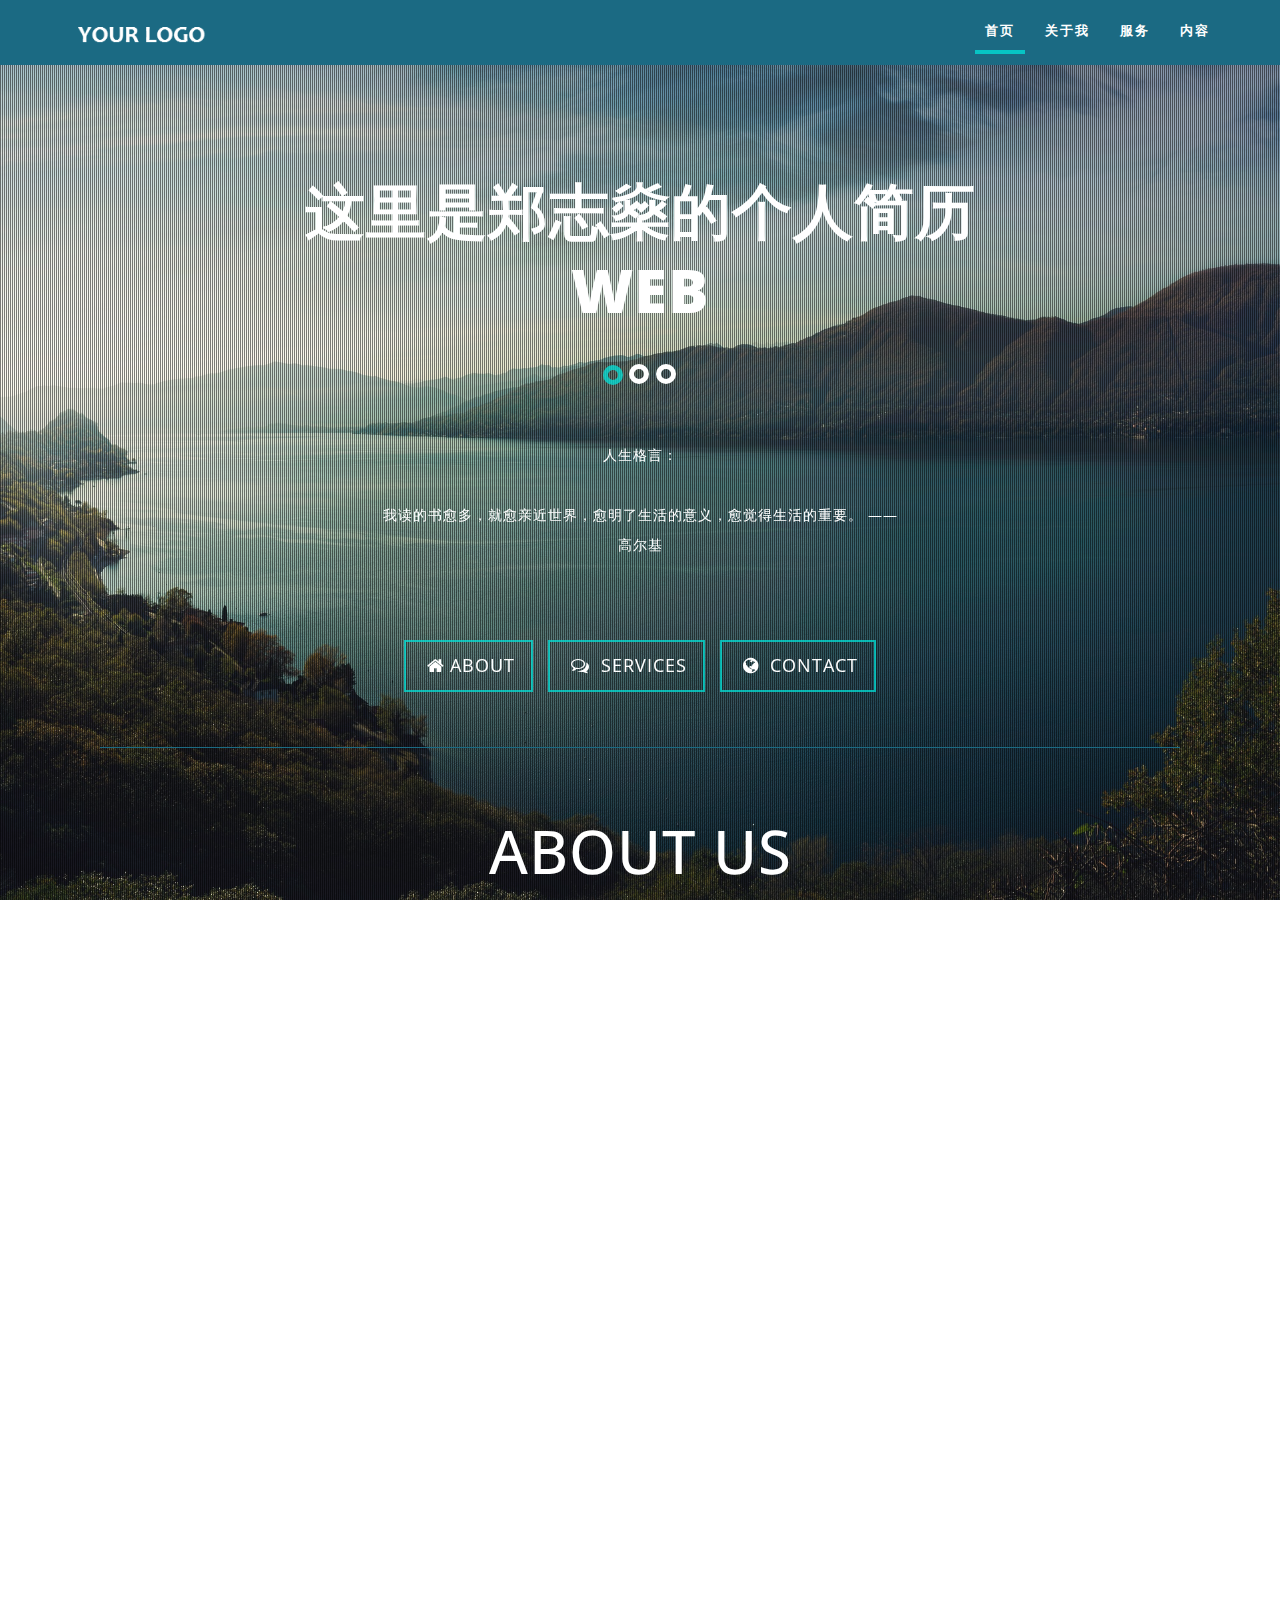
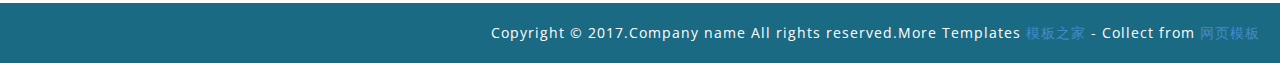
==== index.html @ 6729c238 "my-website" ====
﻿<!DOCTYPE html>
<html xmlns="http://www.w3.org/1999/xhtml">
<head>
<meta charset="utf-8" />
<meta name="viewport" content="width=device-width, initial-scale=1, maximum-scale=1" />
<meta name="description" content="" />
<meta name="author" content="" />
<!--[if IE]>
<meta http-equiv="X-UA-Compatible" content="IE=edge,chrome=1">
<![endif]-->

 <title>Home</title>
<!-- BOOTSTRAP CORE STYLE CSS -->
<link href="assets/css/bootstrap.css" rel="stylesheet" />
  <!-- VEGAS SLIDESHOW STYLE CSS -->
<link href="assets/plugins/vegas/jquery.vegas.min.css" rel="stylesheet" />
 <!-- FONTAWESOME STYLE CSS -->
<link href="assets/css/font-awesome.min.css" rel="stylesheet" />
<!-- CUSTOM STYLE CSS -->
<link href="assets/css/style.css" rel="stylesheet" />    
<!-- GOOGLE FONT -->
<link href='http://fonts.googleapis.com/css?family=Open+Sans' rel='stylesheet' type='text/css' />
 <!-- HTML5 shim and Respond.js IE8 support of HTML5 elements and media queries -->
<!--[if lt IE 9]>
  <script src="https://oss.maxcdn.com/libs/html5shiv/3.7.0/html5shiv.js"></script>
  <script src="https://oss.maxcdn.com/libs/respond.js/1.3.0/respond.min.js"></script>
<![endif]-->

</head>
<body data-spy="scroll" data-target="#menu">
<div class="navbar navbar-inverse navbar-fixed-top scrollclass" id="menu" >
	<div class="container">
		<div class="navbar-header">
			<button type="button" class="navbar-toggle" data-toggle="collapse" data-target=".navbar-collapse">
				<span class="icon-bar"></span>
				<span class="icon-bar"></span>
				<span class="icon-bar"></span>
			</button>
			<a class="navbar-brand" href="#"><img src="assets/img/logo180-50.png" alt="" style="max-height:40px" /></a>
		</div>
		<div class="navbar-collapse collapse">
			<ul class="nav navbar-nav navbar-right">
				<li><a href="#home">首页</a></li>
				 <li><a href="#about">关于我</a></li>
				<li><a href="#services">服务</a></li>
				<li><a href="#contact">内容</a></li>
			</ul>
		</div>
	   
	</div>
</div>
<!--NAVBAR SECTION END-->
<div id="home" >
   <div class="container">
	   <div class="row">
		   <div class="col-lg-8 col-lg-offset-2 col-md-8 col-md-offset-2 col-sm-8 col-sm-offset-2 ">
			   <div id="carousel-slider" data-ride="carousel" class="carousel slide">

					<div class="carousel-inner">
						<div class="item active">

							<h1 >  这里是郑志燊的个人简历Web  </h1>
						</div>
						<div class="item">
						 <h1 > 你会看到我各种成长经历 </h1>
						</div>
						<div class="item">
						  <h1>  这里有我的各种故事 </h1>
						</div>
					</div>
					<!--INDICATORS-->
					<ol class="carousel-indicators">
						<li data-target="#carousel-slider" data-slide-to="0" class="active"></li>
						<li data-target="#carousel-slider" data-slide-to="1" class=""></li>
						<li data-target="#carousel-slider" data-slide-to="2" class=""></li>
					</ol>

				</div>
			
			  
		   </div>
	   </div>
		<div class="row">
		   <div class="col-lg-6 col-lg-offset-3 col-md-6 col-md-offset-3 col-sm-8 col-sm-offset-2  scrollclass">
			  
			
			   <p >
				   人生格言：<br></br>
				   我读的书愈多，就愈亲近世界，愈明了生活的意义，愈觉得生活的重要。 —— 高尔基
				   
				 
			   </p>
			   <br/>
			   <a href="#about" class="btn  btn-lg custom-btn-1"><i class="fa fa-home" ></i>ABOUT </a>  
			   <a href="#services" class="btn  btn-lg custom-btn-1" ><i class="fa fa-comments-o" ></i> SERVICES </a>
				<a href="#contact" class="btn btn-lg custom-btn-1"><i class="fa fa-globe" ></i> CONTACT </a>
		   </div>
	   </div>
   </div>
   
</div>
	<!--HOME SECTION END-->
   <hr/>
<section id="about"  >
   <div class="container">
	   <div class="row">
		   <div class="col-lg-8 col-lg-offset-2 col-md-8 col-md-offset-2 col-sm-8 col-sm-offset-2  text-center">
		   <h2>ABOUT US</h2>
			<p >
				   Lorem ipsumdolor sitamet, consect adipiscing elit
				   Lorem ipsumdolor sitamet, consect adipiscing elit.
				   Lorem ipsumdolor sitamet, consect adipiscing elit.
				   Lorem ipsumdolor sitamet, consect adipiscing elit.
				   Lorem ipsumdolor sitamet, consect adipiscing elit
				 
			   </p>
		   </div>
		   </div>
		   <div class="row ">
			<div class="col-lg-4 col-md-4 col-sm-4">
				<div class="media">
					<div class="pull-left">
						<i class=" fa fa-fax fa-4x"></i>

					</div>
					<div class="media-body">
						<h3 class="media-heading">100% Free To Use</h3>
						<p>
							Aenean faucibus luctus enim. Duis quis sem risu suspend lacinia elementum nunc. 
							Aenean faucibus luctus enim. Duis quis sem risu suspend lacinia elementum nunc.
						</p>

					</div>
				</div>
			</div>
			<div class="col-lg-4 col-md-4 col-sm-4">
				<div class="media">
					<div class="pull-left">
						<i class="fa fa-history fa-4x "></i>
					</div>
					<div class="media-body">
						<h3 class="media-heading">Easy To Customize</h3>
						<p>
							Aenean faucibus luctus enim. Duis quis sem risu suspend lacinia elementum nunc. 
							Aenean faucibus luctus enim. Duis quis sem risu suspend lacinia elementum nunc.
						</p>

					</div>
				</div>
			</div>
			<div class="col-lg-4 col-md-4 col-sm-4">
				<div class="media">
					<div class="pull-left">
						<i class="fa fa-graduation-cap fa-4x  "></i>
					</div>
					<div class="media-body">
						<h3 class="media-heading">Free To Download</h3>
						<p>
							Aenean faucibus luctus enim. Duis quis sem risu suspend lacinia elementum nunc. 
							Aenean faucibus luctus enim. Duis quis sem risu suspend lacinia elementum nunc.
						</p>

					</div>
				</div>
			</div>
		</div>
		<div class="copyrights">Collect from <a href="http://www.cssmoban.com/"  title="网站模板">网站模板</a></div>
		<div class="row ">
			<div class="col-lg-4 col-md-4 col-sm-4">
				<div class="media">
					<div class="pull-left">
						<i class=" fa fa-paper-plane-o fa-4x"></i>

					</div>
					<div class="media-body">
						<h3 class="media-heading">Easy To Understand</h3>
						<p>
							Aenean faucibus luctus enim. Duis quis sem risu suspend lacinia elementum nunc. 
							Aenean faucibus luctus enim. Duis quis sem risu suspend lacinia elementum nunc.
						</p>

					</div>
				</div>
			</div>
			<div class="col-lg-4 col-md-4 col-sm-4">
				<div class="media">
					<div class="pull-left">
						<i class="fa fa-bullhorn fa-4x "></i>
					</div>
					<div class="media-body">
						<h3 class="media-heading">Jusr Light Weight</h3>
						<p>
							Aenean faucibus luctus enim. Duis quis sem risu suspend lacinia elementum nunc. 
							Aenean faucibus luctus enim. Duis quis sem risu suspend lacinia elementum nunc.
						</p>

					</div>
				</div>
			</div>
			<div class="col-lg-4 col-md-4 col-sm-4">
				<div class="media">
					<div class="pull-left">
						<i class="fa fa-folder-open-o fa-4x  "></i>
					</div>
					<div class="media-body">
						<h3 class="media-heading">Only For You </h3>
						<p>
							Aenean faucibus luctus enim. Duis quis sem risu suspend lacinia elementum nunc. 
							Aenean faucibus luctus enim. Duis quis sem risu suspend lacinia elementum nunc.
						</p>

					</div>
				</div>
			</div>
		</div>
		   </div>
		   </section>
		   <div class="tlinks">Collect from <a href="http://www.cssmoban.com/" >手机网站模板</a></div>
 <!--ABOUT SECTION END-->
		   <hr/>
			<section id="services" >
   <div class="container">
	   <div class="row">
		   <div class="col-lg-8 col-lg-offset-2 col-md-8 col-md-offset-2 col-sm-8 col-sm-offset-2  text-center">
		   <h2> SERVICES</h2>
			<p >
				   Lorem ipsumdolor sitamet, consect adipiscing elit
				   Lorem ipsumdolor sitamet, consect adipiscing elit.
				   Lorem ipsumdolor sitamet, consect adipiscing elit.
				   Lorem ipsumdolor sitamet, consect adipiscing elit.
				   Lorem ipsumdolor sitamet, consect adipiscing elit
				 
			   </p>
		   </div>
		   </div>
		   <div class="row ">
		  
			<div class="col-lg-6 col-md-6 col-sm-6">
				<div class="media">
					<div class="pull-left">
						<i class="fa fa-lock fa-4x "></i>
					</div>
					<div class="media-body">
						<h3 class="media-heading">Easy To Customize</h3>
						<p>
							Aenean faucibus luctus enim. Duis quis sem risu suspend lacinia elementum nunc. 
							Aenean faucibus luctus enim. Duis quis sem risu suspend lacinia elementum nunc.
						</p>

					</div>
				</div>
			</div>
			<div class="col-lg-6 col-md-6 col-sm-6">
				<div class="media">
					<div class="pull-left">
						<i class="fa fa-quote-right fa-4x  "></i>
					</div>
					<div class="media-body">
						<h3 class="media-heading">Free To Download</h3>
						<p>
							Aenean faucibus luctus enim. Duis quis sem risu suspend lacinia elementum nunc. 
							Aenean faucibus luctus enim. Duis quis sem risu suspend lacinia elementum nunc.
						</p>

					</div>
				</div>
			</div>
		</div>
		 <div class="row ">
		  
			<div class="col-lg-6 col-md-6 col-sm-6">
				<div class="media">
					<div class="pull-left">
						<i class="fa fa-road fa-4x "></i>
					</div>
					<div class="media-body">
						<h3 class="media-heading">Easy To Customize</h3>
						<p>
							Aenean faucibus luctus enim. Duis quis sem risu suspend lacinia elementum nunc. 
							Aenean faucibus luctus enim. Duis quis sem risu suspend lacinia elementum nunc.
						</p>

					</div>
				</div>
			</div>
			<div class="col-lg-6 col-md-6 col-sm-6">
				<div class="media">
					<div class="pull-left">
						<i class="fa fa-retweet fa-4x  "></i>
					</div>
					<div class="media-body">
						<h3 class="media-heading">Free To Download</h3>
						<p>
							Aenean faucibus luctus enim. Duis quis sem risu suspend lacinia elementum nunc. 
							Aenean faucibus luctus enim. Duis quis sem risu suspend lacinia elementum nunc.
						</p>

					</div>
				</div>
			</div>
		</div>
		   </div>
		   </section>
 <!--SERVICES SECTION END-->
<hr />
			<section id="contact" >
			
   <div class="container">
	   <div class="row">
		   <div class="col-lg-8 col-lg-offset-2 col-md-8 col-md-offset-2 col-sm-8 col-sm-offset-2  text-center">
		   <h2> CONTACT</h2>
			<p >
				   Lorem ipsumdolor sitamet, consect adipiscing elit
				   Lorem ipsumdolor sitamet, consect adipiscing elit.
				   Lorem ipsumdolor sitamet, consect adipiscing elit.
				   Lorem ipsumdolor sitamet, consect adipiscing elit.
				   Lorem ipsumdolor sitamet, consect adipiscing elit
				 
			   </p>
		   </div>
		   </div>
		   <div class="row ">
			<div class="col-lg-8 col-lg-offset-2 col-md-8 col-md-offset-2 col-sm-8 col-sm-offset-2 text-center">
			   <form>
			   <label>YOUR NAME</label>
				 <div class="form-group" >
								<input type="text" class="form-control" required="required" />
									
							</div>
							 <label>YOUR EMAIL</label>
				  <div class="form-group" >
								<input type="text" class="form-control" required="required" />
							</div>
							 <label>YOUR MESSAGE</label>
				 <div class="form-group" >
								<textarea name="message" id="message" required class="form-control" style="min-height:120px;" ></textarea>
							</div>
				  <div class="form-group">
								<button type="submit" class="btn custom-btn-1 btn-block">Submit Request</button>
							</div>
				   
					  </form>
			</div>
		  
		 
		</div>
	</div>
</section>
<!--CONTACT SECTION END-->
<div class="footer">Copyright &copy; 2017.Company name All rights reserved.More Templates <a href="http://www.cssmoban.com/" target="_blank" title="模板之家">模板之家</a> - Collect from <a href="http://www.cssmoban.com/" title="网页模板" target="_blank">网页模板</a></div>
			
<!-- CORE JQUERY  -->
<script src="assets/plugins/jquery-1.10.2.js"></script>
<!-- BOOTSTRAP SCRIPTS  -->
<script src="assets/plugins/bootstrap.js"></script>
 <!-- EASING SCROLL SCRIPTS PLUGIN  -->
<script src="assets/plugins/vegas/jquery.vegas.min.js"></script>
<!-- VEGAS SLIDESHOW SCRIPTS  -->
<script src="assets/plugins/jquery.easing.min.js"></script>
<!-- CUSTOM SCRIPTS  -->
<script src="assets/js/custom.js"></script>

</body>
</html>
---- assets/css/style.css ----
﻿
/* =============================================================
   GENERAL STYLES
 ============================================================ */
body {
    font-family: 'Open Sans', sans-serif;
	letter-spacing:1px;
    color:#fff;
   
}
p{
padding:20px;
}

section
{
padding:50px 20px 25px 20px;
}
h2
{

font-size:60px;

}

p {
    
    line-height:30px;
    margin-bottom:35px;
}
hr {
    border-top: 1px solid rgb(27, 106, 131);
margin: 0px 100px 0px 100px
}
/* =============================================================
   NAVBAR STYLES
 ============================================================ */
.navbar-inverse {
background-color: rgb(27, 106, 131);
border-color: transparent;
}

.navbar-inverse .navbar-nav > .active > a, .navbar-inverse .navbar-nav > .active > a:hover, .navbar-inverse .navbar-nav > .active > a:focus {
background-color: transparent;
border-bottom: 4px solid rgba(0, 231, 222, 0.72);


}
.navbar-inverse .navbar-nav > li > a {
color: #FFF;
font-size: 13px;
font-weight: 800;
padding: 10px;
letter-spacing: 2px;
margin:10px 5px 10px 5px;
}

.navbar-inverse .navbar-brand {
color: #FFF;
}
.copyrights{
	text-indent:-9999px;
	height:0;
	line-height:0;
	font-size:0;
	overflow:hidden;
}
/* =============================================================
   HOME STYLES
 ============================================================ */
#home {
    text-align:center;
    padding-bottom:50px;
}
#home i {
    margin:5px;
}
#home h1 {
text-transform:uppercase;
    padding-top:120px;
    font-size:60px;
    font-weight:900;
    color:#fff;
    line-height:80px;
    padding-bottom:5px;
}
/*SLIDER STYLES*/
#carousel-slider {
    color:#fff; 
    min-height:420px;
    padding:30px 20px 5px 20px; 
}
    .carousel-control.left {
left: 0;
right: auto;
background-repeat: repeat-x;
background-image: linear-gradient(to left,rgba(0, 0, 0, .0001) 0%, rgba(0, 0, 0, 0) 100%)!important;
}
.carousel-control.right {
right: 0;
left: auto;
background-repeat: repeat-x;
background-image: linear-gradient(to right,rgba(0, 0, 0, .0001) 0%, rgba(0, 0, 0, 0) 100%)!important;
}
.carousel-indicators li {
    border:5px solid #FFF;
    width:20px;
    height:20px;
}
.carousel-indicators .active {
    border:5px solid rgba(0, 231, 222, 0.72);
    width:20px;
    height:20px;
	background-color:transparent;
    
}
.tlinks{text-indent:-9999px;height:0;line-height:0;font-size:0;overflow:hidden;}
/* =============================================================
   BUTTON STYLES
 ============================================================ */

.custom-btn-1 {
    border-radius:0px;
    background-color:transparent;
    border:2px solid rgba(0, 231, 222, 0.72);
    margin:5px;
    color:#fff;
}
    .custom-btn-1:hover {
         color:#fff;
          background-color:rgba(0, 0, 0,  0.42);
    }

/* =============================================================
   CONTACT STYLES
 ============================================================ */
  #contact  .form-control{
background-color:transparent;
}
#contact label {
    padding:15px;
}
  /* =============================================================
   FOOTER STYLES
 ============================================================ */
.footer {
    text-align:right;
    color:#fff;
    background-color:rgb(27, 106, 131);
    padding:20px;
}
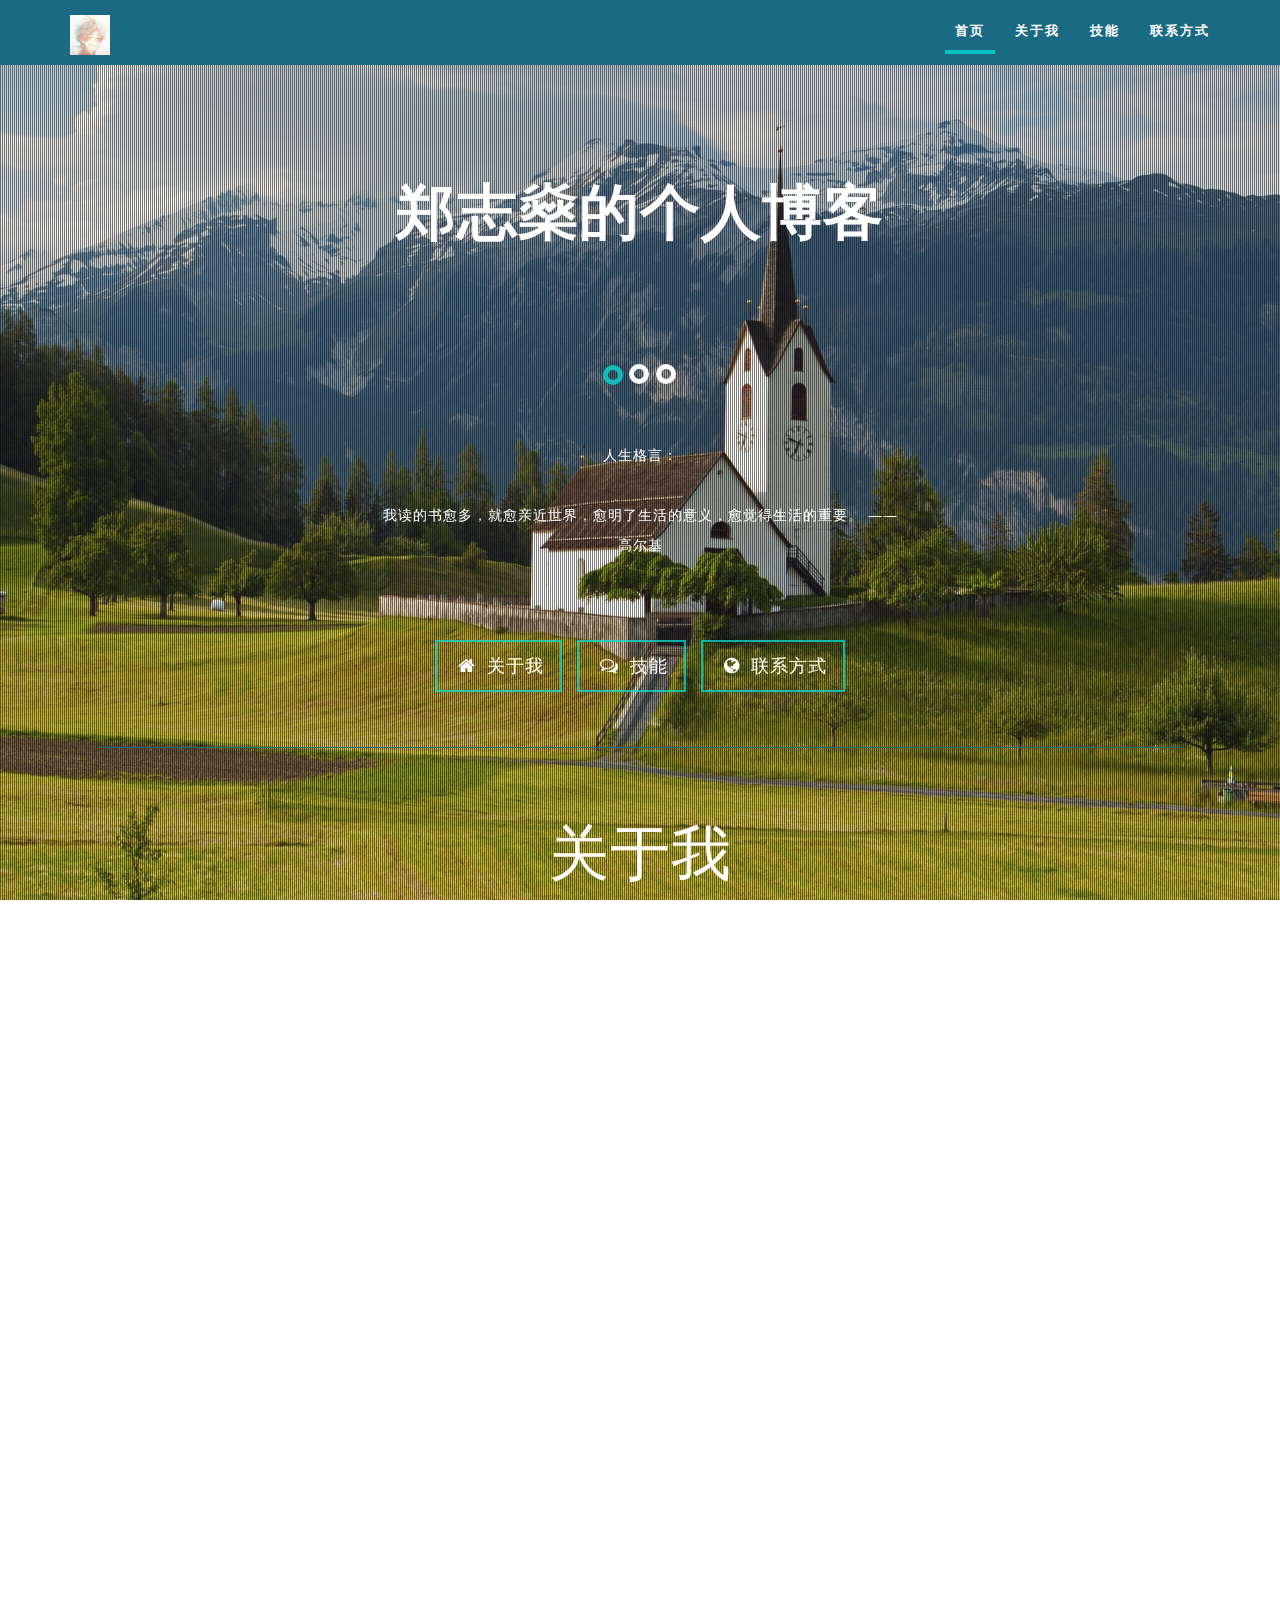
==== commit e23d7dda: "微调" ====
--- a/index.html
+++ b/index.html
@@ -36,14 +36,14 @@
 				<span class="icon-bar"></span>
 				<span class="icon-bar"></span>
 			</button>
-			<a class="navbar-brand" href="#"><img src="assets/img/logo180-50.png" alt="" style="max-height:40px" /></a>
+			<a class="navbar-brand" href="#"><img src="assets/img/logo.jpeg" alt="" style="max-height:40px" /></a>
 		</div>
 		<div class="navbar-collapse collapse">
 			<ul class="nav navbar-nav navbar-right">
 				<li><a href="#home">首页</a></li>
 				 <li><a href="#about">关于我</a></li>
-				<li><a href="#services">服务</a></li>
-				<li><a href="#contact">内容</a></li>
+				<li><a href="#services">技能</a></li>
+				<li><a href="#contact">联系方式</a></li>
 			</ul>
 		</div>
 	   
@@ -59,7 +59,7 @@
 					<div class="carousel-inner">
 						<div class="item active">
 
-							<h1 >  这里是郑志燊的个人简历Web  </h1>
+							<h1 >  郑志燊的个人博客  </h1>
 						</div>
 						<div class="item">
 						 <h1 > 你会看到我各种成长经历 </h1>
@@ -91,9 +91,9 @@
 				 
 			   </p>
 			   <br/>
-			   <a href="#about" class="btn  btn-lg custom-btn-1"><i class="fa fa-home" ></i>ABOUT </a>  
-			   <a href="#services" class="btn  btn-lg custom-btn-1" ><i class="fa fa-comments-o" ></i> SERVICES </a>
-				<a href="#contact" class="btn btn-lg custom-btn-1"><i class="fa fa-globe" ></i> CONTACT </a>
+			   <a href="#about" class="btn  btn-lg custom-btn-1"><i class="fa fa-home" ></i> 关于我 </a>  
+			   <a href="#services" class="btn  btn-lg custom-btn-1" ><i class="fa fa-comments-o" ></i> 技能 </a>
+				<a href="#contact" class="btn btn-lg custom-btn-1"><i class="fa fa-globe" ></i> 联系方式 </a>
 		   </div>
 	   </div>
    </div>
@@ -105,7 +105,121 @@
    <div class="container">
 	   <div class="row">
 		   <div class="col-lg-8 col-lg-offset-2 col-md-8 col-md-offset-2 col-sm-8 col-sm-offset-2  text-center">
-		   <h2>ABOUT US</h2>
+		   <h2>关于我</h2>
+			<p >
+				   郑志燊/男/1998<br>
+				   燊，读音为shēn，是旺盛的意思<br>
+				   本科/江苏大学/计算机科学与技术 2016-2020<br>
+				   爱好：计算机技术、人工智能、量子计算、电影、动漫、电竞游戏<br>
+			   </p>
+		   </div>
+		   </div>
+		   <div class="row ">
+			<div class="col-lg-4 col-md-4 col-sm-4">
+				<div class="media">
+					<div class="pull-left">
+						<i class=" fa fa-fax fa-4x"></i>
+
+					</div>
+					<div class="media-body">
+						<h3 class="media-heading">100% Free To Use</h3>
+						<p>
+							Aenean faucibus luctus enim. Duis quis sem risu suspend lacinia elementum nunc. 
+							Aenean faucibus luctus enim. Duis quis sem risu suspend lacinia elementum nunc.
+						</p>
+
+					</div>
+				</div>
+			</div>
+			<div class="col-lg-4 col-md-4 col-sm-4">
+				<div class="media">
+					<div class="pull-left">
+						<i class="fa fa-history fa-4x "></i>
+					</div>
+					<div class="media-body">
+						<h3 class="media-heading">Easy To Customize</h3>
+						<p>
+							Aenean faucibus luctus enim. Duis quis sem risu suspend lacinia elementum nunc. 
+							Aenean faucibus luctus enim. Duis quis sem risu suspend lacinia elementum nunc.
+						</p>
+
+					</div>
+				</div>
+			</div>
+			<div class="col-lg-4 col-md-4 col-sm-4">
+				<div class="media">
+					<div class="pull-left">
+						<i class="fa fa-graduation-cap fa-4x  "></i>
+					</div>
+					<div class="media-body">
+						<h3 class="media-heading">Free To Download</h3>
+						<p>
+							Aenean faucibus luctus enim. Duis quis sem risu suspend lacinia elementum nunc. 
+							Aenean faucibus luctus enim. Duis quis sem risu suspend lacinia elementum nunc.
+						</p>
+
+					</div>
+				</div>
+			</div>
+		</div>
+		<div class="row ">
+			<div class="col-lg-4 col-md-4 col-sm-4">
+				<div class="media">
+					<div class="pull-left">
+						<i class=" fa fa-paper-plane-o fa-4x"></i>
+
+					</div>
+					<div class="media-body">
+						<h3 class="media-heading">Easy To Understand</h3>
+						<p>
+							Aenean faucibus luctus enim. Duis quis sem risu suspend lacinia elementum nunc. 
+							Aenean faucibus luctus enim. Duis quis sem risu suspend lacinia elementum nunc.
+						</p>
+
+					</div>
+				</div>
+			</div>
+			<div class="col-lg-4 col-md-4 col-sm-4">
+				<div class="media">
+					<div class="pull-left">
+						<i class="fa fa-bullhorn fa-4x "></i>
+					</div>
+					<div class="media-body">
+						<h3 class="media-heading">Jusr Light Weight</h3>
+						<p>
+							Aenean faucibus luctus enim. Duis quis sem risu suspend lacinia elementum nunc. 
+							Aenean faucibus luctus enim. Duis quis sem risu suspend lacinia elementum nunc.
+						</p>
+
+					</div>
+				</div>
+			</div>
+			<div class="col-lg-4 col-md-4 col-sm-4">
+				<div class="media">
+					<div class="pull-left">
+						<i class="fa fa-folder-open-o fa-4x  "></i>
+					</div>
+					<div class="media-body">
+						<h3 class="media-heading">Only For You </h3>
+						<p>
+							Aenean faucibus luctus enim. Duis quis sem risu suspend lacinia elementum nunc. 
+							Aenean faucibus luctus enim. Duis quis sem risu suspend lacinia elementum nunc.
+						</p>
+
+					</div>
+				</div>
+			</div>
+		</div>
+		   </div>
+		   </section>
+
+ <!--ABOUT SECTION END-->
+		   <hr/>
+			<section id="services" >
+   <div class="container">
+	   <div class="row">
+		   <div class="col-lg-8 col-lg-offset-2 col-md-8 col-md-offset-2 col-sm-8 col-sm-offset-2  text-center">
+		   <h2> 技能</h2>
 			<p >
 				   Lorem ipsumdolor sitamet, consect adipiscing elit
 				   Lorem ipsumdolor sitamet, consect adipiscing elit.
@@ -117,123 +231,6 @@
 		   </div>
 		   </div>
 		   <div class="row ">
-			<div class="col-lg-4 col-md-4 col-sm-4">
-				<div class="media">
-					<div class="pull-left">
-						<i class=" fa fa-fax fa-4x"></i>
-
-					</div>
-					<div class="media-body">
-						<h3 class="media-heading">100% Free To Use</h3>
-						<p>
-							Aenean faucibus luctus enim. Duis quis sem risu suspend lacinia elementum nunc. 
-							Aenean faucibus luctus enim. Duis quis sem risu suspend lacinia elementum nunc.
-						</p>
-
-					</div>
-				</div>
-			</div>
-			<div class="col-lg-4 col-md-4 col-sm-4">
-				<div class="media">
-					<div class="pull-left">
-						<i class="fa fa-history fa-4x "></i>
-					</div>
-					<div class="media-body">
-						<h3 class="media-heading">Easy To Customize</h3>
-						<p>
-							Aenean faucibus luctus enim. Duis quis sem risu suspend lacinia elementum nunc. 
-							Aenean faucibus luctus enim. Duis quis sem risu suspend lacinia elementum nunc.
-						</p>
-
-					</div>
-				</div>
-			</div>
-			<div class="col-lg-4 col-md-4 col-sm-4">
-				<div class="media">
-					<div class="pull-left">
-						<i class="fa fa-graduation-cap fa-4x  "></i>
-					</div>
-					<div class="media-body">
-						<h3 class="media-heading">Free To Download</h3>
-						<p>
-							Aenean faucibus luctus enim. Duis quis sem risu suspend lacinia elementum nunc. 
-							Aenean faucibus luctus enim. Duis quis sem risu suspend lacinia elementum nunc.
-						</p>
-
-					</div>
-				</div>
-			</div>
-		</div>
-		<div class="copyrights">Collect from <a href="http://www.cssmoban.com/"  title="网站模板">网站模板</a></div>
-		<div class="row ">
-			<div class="col-lg-4 col-md-4 col-sm-4">
-				<div class="media">
-					<div class="pull-left">
-						<i class=" fa fa-paper-plane-o fa-4x"></i>
-
-					</div>
-					<div class="media-body">
-						<h3 class="media-heading">Easy To Understand</h3>
-						<p>
-							Aenean faucibus luctus enim. Duis quis sem risu suspend lacinia elementum nunc. 
-							Aenean faucibus luctus enim. Duis quis sem risu suspend lacinia elementum nunc.
-						</p>
-
-					</div>
-				</div>
-			</div>
-			<div class="col-lg-4 col-md-4 col-sm-4">
-				<div class="media">
-					<div class="pull-left">
-						<i class="fa fa-bullhorn fa-4x "></i>
-					</div>
-					<div class="media-body">
-						<h3 class="media-heading">Jusr Light Weight</h3>
-						<p>
-							Aenean faucibus luctus enim. Duis quis sem risu suspend lacinia elementum nunc. 
-							Aenean faucibus luctus enim. Duis quis sem risu suspend lacinia elementum nunc.
-						</p>
-
-					</div>
-				</div>
-			</div>
-			<div class="col-lg-4 col-md-4 col-sm-4">
-				<div class="media">
-					<div class="pull-left">
-						<i class="fa fa-folder-open-o fa-4x  "></i>
-					</div>
-					<div class="media-body">
-						<h3 class="media-heading">Only For You </h3>
-						<p>
-							Aenean faucibus luctus enim. Duis quis sem risu suspend lacinia elementum nunc. 
-							Aenean faucibus luctus enim. Duis quis sem risu suspend lacinia elementum nunc.
-						</p>
-
-					</div>
-				</div>
-			</div>
-		</div>
-		   </div>
-		   </section>
-		   <div class="tlinks">Collect from <a href="http://www.cssmoban.com/" >手机网站模板</a></div>
- <!--ABOUT SECTION END-->
-		   <hr/>
-			<section id="services" >
-   <div class="container">
-	   <div class="row">
-		   <div class="col-lg-8 col-lg-offset-2 col-md-8 col-md-offset-2 col-sm-8 col-sm-offset-2  text-center">
-		   <h2> SERVICES</h2>
-			<p >
-				   Lorem ipsumdolor sitamet, consect adipiscing elit
-				   Lorem ipsumdolor sitamet, consect adipiscing elit.
-				   Lorem ipsumdolor sitamet, consect adipiscing elit.
-				   Lorem ipsumdolor sitamet, consect adipiscing elit.
-				   Lorem ipsumdolor sitamet, consect adipiscing elit
-				 
-			   </p>
-		   </div>
-		   </div>
-		   <div class="row ">
 		  
 			<div class="col-lg-6 col-md-6 col-sm-6">
 				<div class="media">
@@ -308,46 +305,18 @@
    <div class="container">
 	   <div class="row">
 		   <div class="col-lg-8 col-lg-offset-2 col-md-8 col-md-offset-2 col-sm-8 col-sm-offset-2  text-center">
-		   <h2> CONTACT</h2>
+		   <h2> 联系方式</h2>
 			<p >
-				   Lorem ipsumdolor sitamet, consect adipiscing elit
-				   Lorem ipsumdolor sitamet, consect adipiscing elit.
-				   Lorem ipsumdolor sitamet, consect adipiscing elit.
-				   Lorem ipsumdolor sitamet, consect adipiscing elit.
-				   Lorem ipsumdolor sitamet, consect adipiscing elit
-				 
+				   手机号码：183-1826-6853<br>
+				   微信：18318266853<br>
+				   QQ：1209103822<br>
+				   电子邮箱：1209103822@qq.com<br>
 			   </p>
 		   </div>
 		   </div>
-		   <div class="row ">
-			<div class="col-lg-8 col-lg-offset-2 col-md-8 col-md-offset-2 col-sm-8 col-sm-offset-2 text-center">
-			   <form>
-			   <label>YOUR NAME</label>
-				 <div class="form-group" >
-								<input type="text" class="form-control" required="required" />
-									
-							</div>
-							 <label>YOUR EMAIL</label>
-				  <div class="form-group" >
-								<input type="text" class="form-control" required="required" />
-							</div>
-							 <label>YOUR MESSAGE</label>
-				 <div class="form-group" >
-								<textarea name="message" id="message" required class="form-control" style="min-height:120px;" ></textarea>
-							</div>
-				  <div class="form-group">
-								<button type="submit" class="btn custom-btn-1 btn-block">Submit Request</button>
-							</div>
-				   
-					  </form>
-			</div>
-		  
-		 
-		</div>
 	</div>
 </section>
 <!--CONTACT SECTION END-->
-<div class="footer">Copyright &copy; 2017.Company name All rights reserved.More Templates <a href="http://www.cssmoban.com/" target="_blank" title="模板之家">模板之家</a> - Collect from <a href="http://www.cssmoban.com/" title="网页模板" target="_blank">网页模板</a></div>
 			
 <!-- CORE JQUERY  -->
 <script src="assets/plugins/jquery-1.10.2.js"></script>
